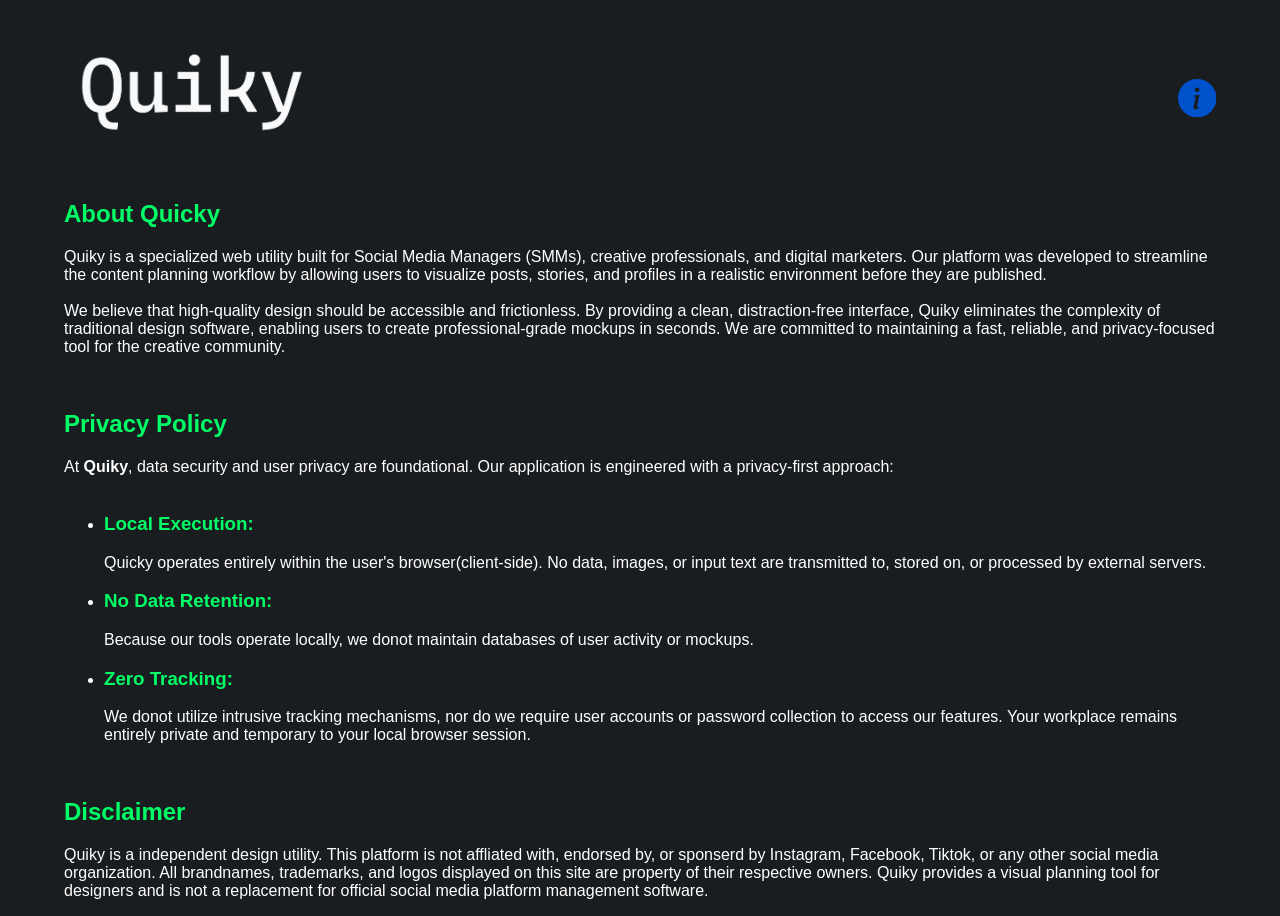
==== about.html @ 70e6ac02 "Add files via upload" ====
<!DOCTYPE html>
<html lang="en">
<head>
    <meta charset="UTF-8">
    <meta name="viewport" content="width=device-width, initial-scale=1.0">
    <link rel="stylesheet" href="about.css">
    <title>About us-Quiky</title>
</head>
<body>
    <header>
        <a href="#home" >
           <img src="quiky(text).png" alt="quiky-logo" id="logo-text">
        </a>
        <a>
            <svg xmlns="http://www.w3.org/2000/svg" width="16" height="16" fill="currentColor" class="bi bi-info-circle-fill" viewBox="0 0 16 16">
                <path d="M8 16A8 8 0 1 0 8 0a8 8 0 0 0 0 16m.93-9.412-1 4.705c-.07.34.029.533.304.533.194 0 .487-.07.686-.246l-.088.416c-.287.346-.92.598-1.465.598-.703 0-1.002-.422-.808-1.319l.738-3.468c.064-.293.006-.399-.287-.47l-.451-.081.082-.381 2.29-.287zM8 5.5a1 1 0 1 1 0-2 1 1 0 0 1 0 2"/>
            </svg>
        </a>
    </header>
    <main>
        <h2>About Quicky</h2>
        <p>
            ​Quiky is a specialized web utility built for Social Media Managers (SMMs), creative professionals, and digital marketers. Our platform was developed to streamline the content planning workflow by allowing users to visualize posts, stories, and profiles in a realistic environment before they are published.<br><br>
            ​We believe that high-quality design should be accessible and frictionless. By providing a clean, distraction-free interface, Quiky eliminates the complexity of traditional design software, enabling users to create professional-grade mockups in seconds. We are committed to maintaining a fast, reliable, and privacy-focused tool for the creative community.
        </p><br>
        <h2>Privacy Policy</h2>
        <p>
            At <b>Quiky</b>, data security and user privacy are foundational. Our application is engineered with a privacy-first approach:<br><br>
            <ul type="disc">
                <li>
                    <h3>
                        Local Execution:
                    </h3>
                    <p>
                        Quicky operates entirely within the user's browser(client-side). No data, images, or input text are transmitted to, stored on, or processed by external servers.
                    </p>
                </li>
                <li>
                    <h3>
                        No Data Retention:
                    </h3>
                    <p>
                        Because our tools operate locally, we donot maintain databases of user activity or mockups.
                    </p>
                </li>
                <li>
                    <h3>
                        Zero Tracking:
                    </h3>
                    <p>
                        We donot utilize intrusive tracking mechanisms, nor do we require user accounts or password collection to access our features. Your workplace remains entirely private and temporary to your local browser session.
                    </p>
                </li>
            </ul>
        </p><br>
        <h2>Disclaimer</h2>
        <p>
            Quiky is a independent design utility. This platform is not affliated with, endorsed by, or sponserd by Instagram, Facebook, Tiktok, or any other social media organization. All brandnames, trademarks, and logos displayed on this site are property of their respective owners. Quiky provides a visual planning tool for designers and is not a replacement for official social media platform management software.
        </p>
    </main>
</body>
</html>
---- about.css ----
body{
    margin: 0;
    padding: 0;
    font-family: "Cascadia Code", sans-serif;
    font-optical-sizing: auto;
    font-style: normal;
    background-color: #1a1d20;
    width: 100vw;
    margin: 0;
    padding: 0;
    color: white;
}
header{
    margin: 2vw;
    display: flex;
    justify-content: space-between;
    align-items: center;
    padding: 1vw 3vw;
    box-sizing: border-box;
}
svg{
    width: 3vw;
    height: 3vw;
    color: #0052cc;
    cursor: pointer;
}
#logo-text{
    margin: 5vw 0;
}
main{
    margin: 0 5vw;
    text-align: left;
}
h2,h3{
    color: #00ff66;
}
@media(max-width:768px){
    svg{
        width: 10vw;
        height: 10vw;
    }
    #logo-text{
        width: 40vw;
    }
}
@media(min-width:768px){
    #logo-text{
        width: 20vw;
        margin: 0;
    }
}
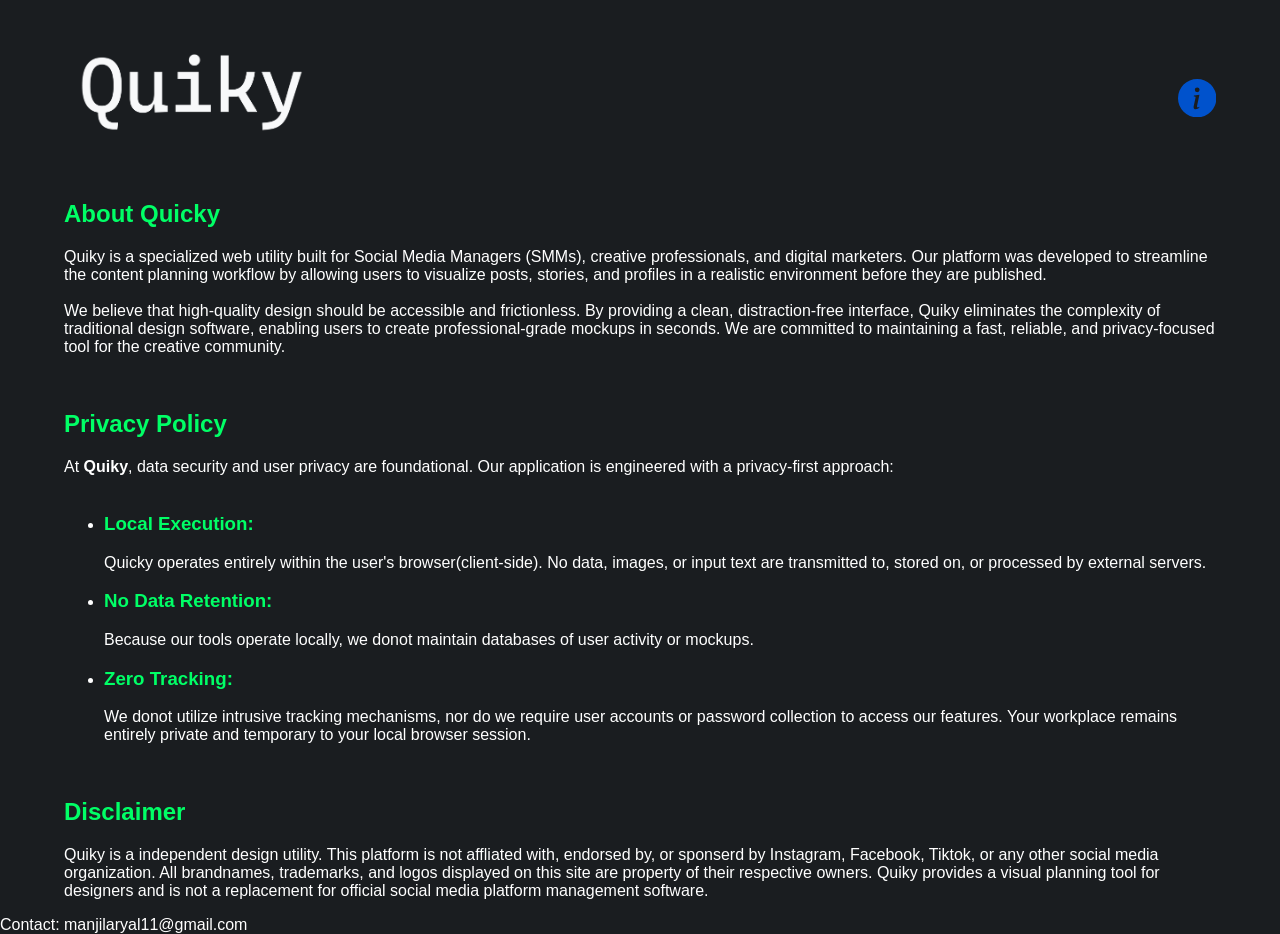
==== commit bda3a327: "Update about.html" ====
--- a/about.html
+++ b/about.html
@@ -58,5 +58,8 @@
             Quiky is a independent design utility. This platform is not affliated with, endorsed by, or sponserd by Instagram, Facebook, Tiktok, or any other social media organization. All brandnames, trademarks, and logos displayed on this site are property of their respective owners. Quiky provides a visual planning tool for designers and is not a replacement for official social media platform management software.
         </p>
     </main>
+    <footer>
+        Contact: manjilaryal11@gmail.com
+    </footer>
 </body>
-</html>+</html>
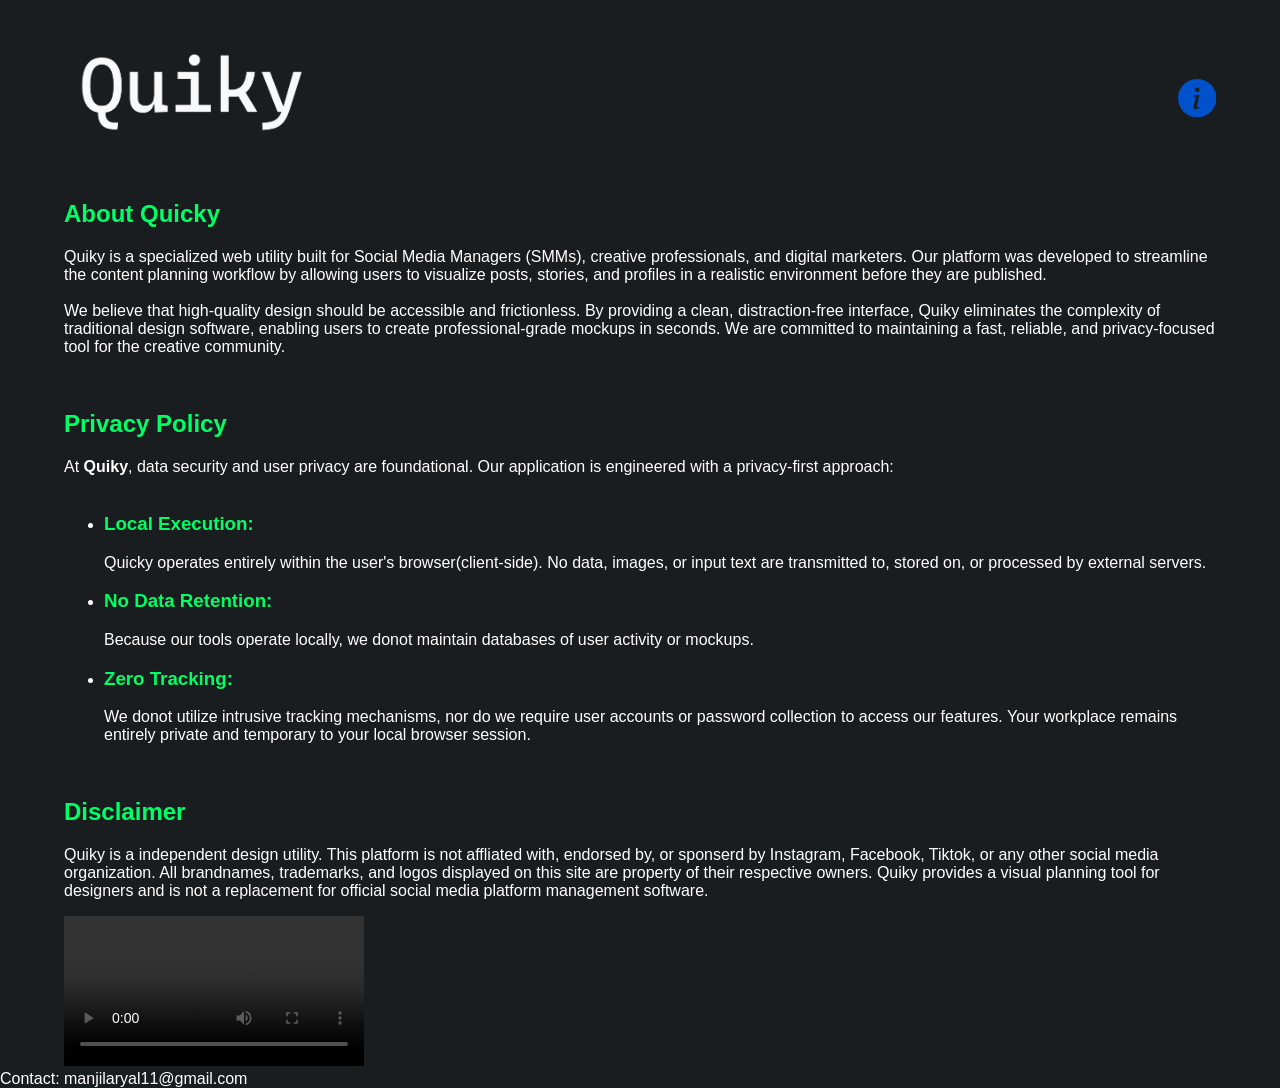
==== commit b7c936f9: "Update about.html" ====
--- a/about.html
+++ b/about.html
@@ -57,9 +57,11 @@
         <p>
             Quiky is a independent design utility. This platform is not affliated with, endorsed by, or sponserd by Instagram, Facebook, Tiktok, or any other social media organization. All brandnames, trademarks, and logos displayed on this site are property of their respective owners. Quiky provides a visual planning tool for designers and is not a replacement for official social media platform management software.
         </p>
+        <video src="quiky.mp4" controls></video>
     </main>
     <footer>
         Contact: manjilaryal11@gmail.com
     </footer>
+    <script defer src="/_vercel/insights/script.js"></script>
 </body>
 </html>
